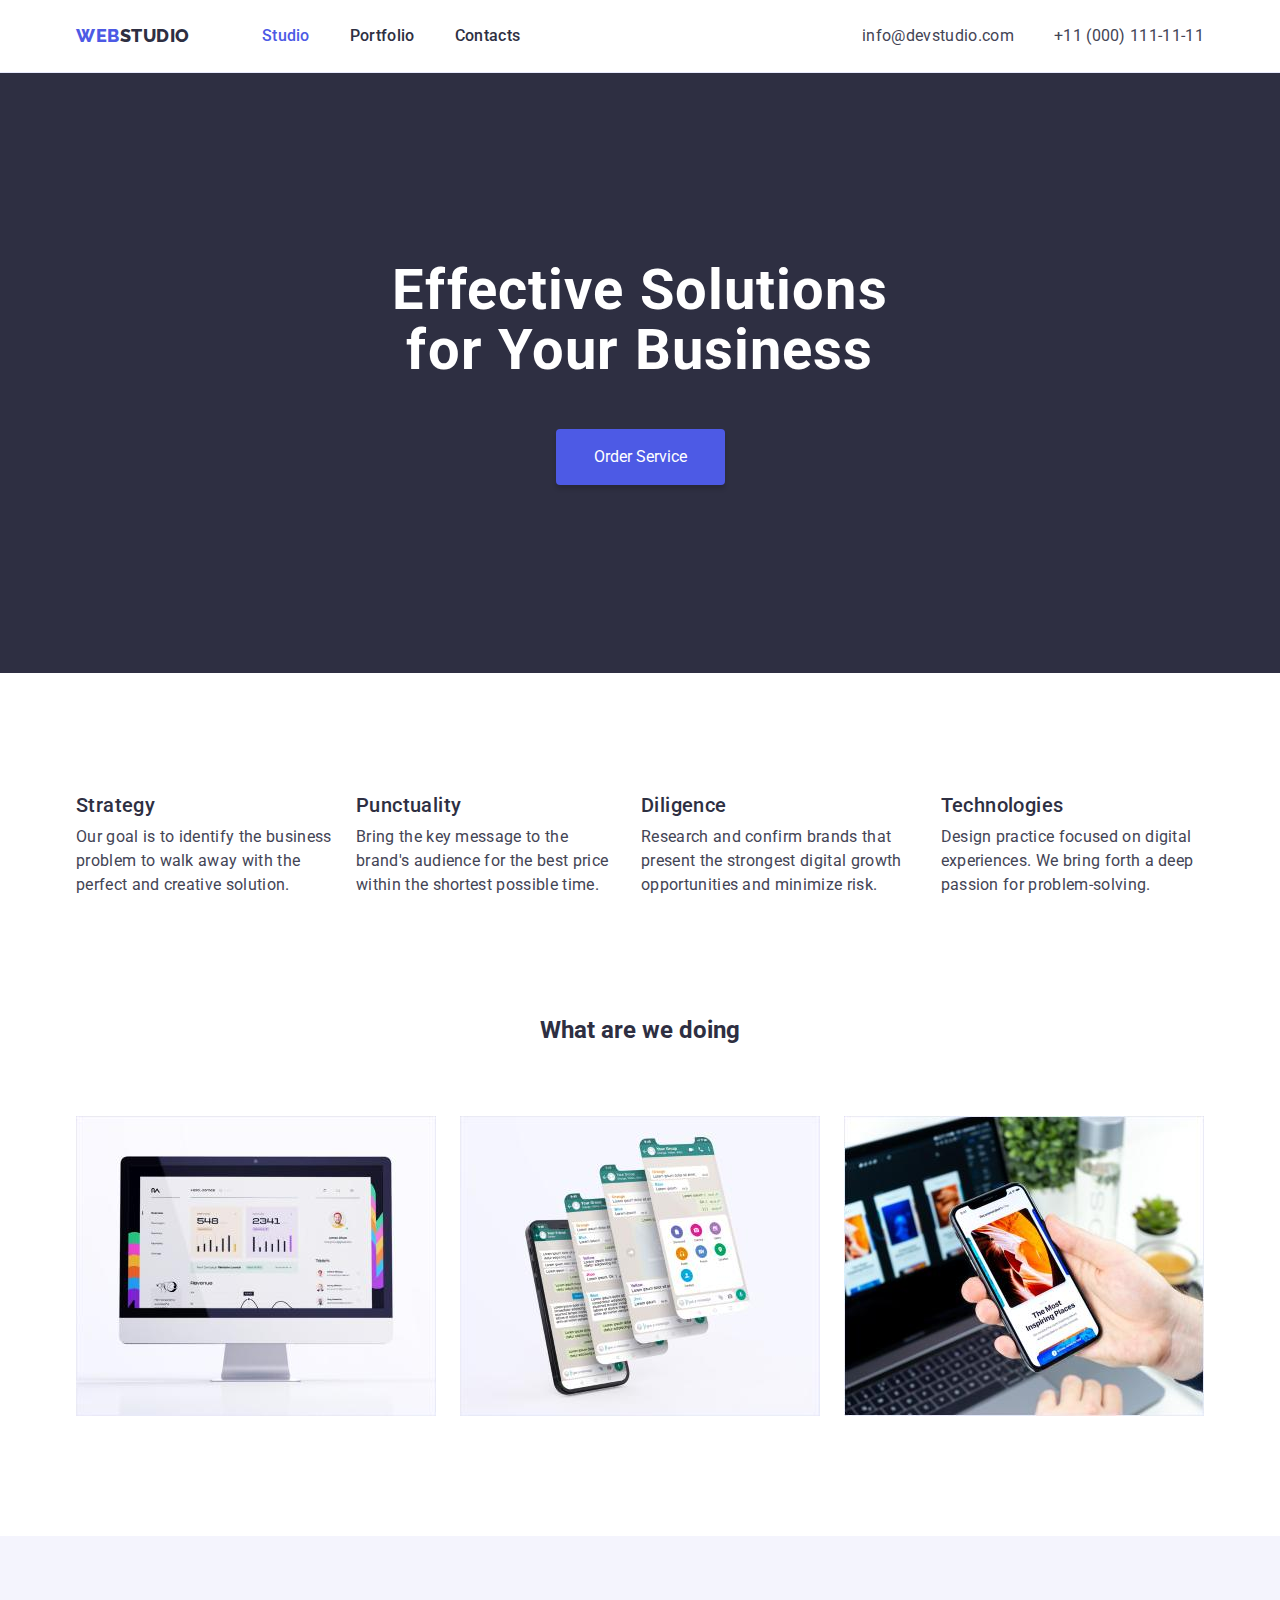
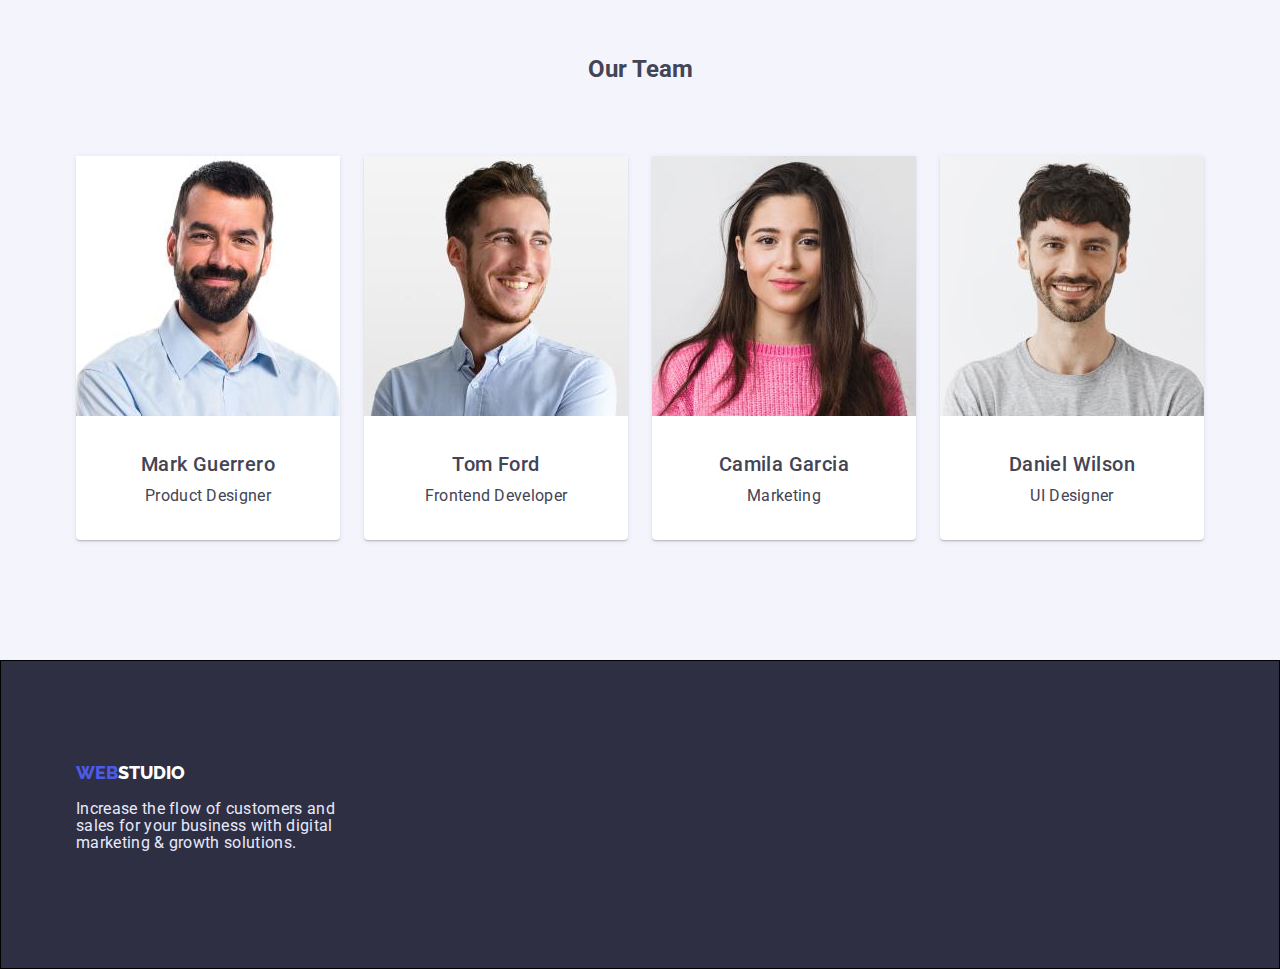
==== index.html @ 2a779826 "Initial commit" ====
<!DOCTYPE html>
<html lang="en">
  <head>
    <link rel="preconnect" href="https://fonts.googleapis.com" />
    <link rel="preconnect" href="https://fonts.gstatic.com" crossorigin />
    <meta charset="UTF-8" />
    <meta http-equiv="X-UA-Compatible" content="IE=edge" />
    <meta name="viewport" content="width=device-width, initial-scale=1.0" />
    <link href="https://fonts.googleapis.com/css2?family=Raleway:wght@800&family=Roboto:wght@400;500;700&display=swap" rel="stylesheet">
    <link rel="stylesheet" href="https://cdnjs.cloudflare.com/ajax/libs/modern-normalize/1.1.0/modern-normalize.min.css">
    <link rel="stylesheet" href="./css/styles.css" />
    <title>goit-homework-03</title>
  </head>
  <body>
    <header class="page-header">
      <div class="menu-nav container">
        <nav>
          <!-- logo -->
          <a class="logo " href="./index.html"><span class="web">Web</span>Studio</a>
              <ul class="menu">
                <!-- menu -->
                <li class="item"><a class="menu-current" href="./index.html">Studio</a></li>
                <li class="item"><a class="menu-link" href="./portfolio.html">Portfolio</a></li>
                <li class="item"><a class="menu-link" href="">Contacts</a></li>
              </ul>
        </nav>
            <address>
            <ul class="address">
              <!-- Link to e-mail address  -->
              <li class="address-herf" ><a href="mailto:info@devstudio.com">info@devstudio.com</a></li>
              <!-- Link to phone number -->
              <li class="address-tel"><a href="tel:+110001111111">+11 (000) 111-11-11</a></li>
            </ul>
            </address>
      </div>
    </header>
    <main>
      <!-- hero-->
        <section class="hero">
          <div class="container">
            <h1 class="hero-title">Effective Solutions<br>for Your Business</h1>
            <button type="button" class="hero-button">Order Service</button>
          </div>
          </section>    
        <!-- section 2  -->
        <section class="section-advantages">
          <div class="container">
            <h2 class="visually-hidden">Our advantages</h2>
            <ul class="advantages">
              <li class="item">
                <h3 class="section-subtitle">Strategy</h3>
                <p class="section-text">
                  Our goal is to identify the business problem to walk away with the
                  perfect and creative solution.
                </p>
              </li>
              <li class="item">
                <h3 class="section-subtitle">Punctuality</h3>
                <p class="section-text">
                  Bring the key message to the brand's audience for the best price
                  within the shortest possible time.
                </p>
              </li>
              <li class="item">
                <h3 class="section-subtitle">Diligence</h3>
                <p class="section-text">
                  Research and confirm brands that present the strongest digital
                  growth opportunities and minimize risk.
                </p>
              </li>
              <li class="item">
                <h3 class="section-subtitle">Technologies</h3>
                <p class="section-text">
                  Design practice focused on digital experiences. We bring forth a
                  deep passion for problem-solving.
                </p>
              </li>
            </ul>
          </div>
        </section>
          <!-- section 3  -->
        <section class="smart">
          <div class="container">
            <h2 class="section-title">What are we doing</h2>
            <ul class="technique">
              <li class="item"><img class="section-laptop" src="./images/img1.jpg" alt="laptop" width="360" /></li>
              <li class="item"><img class="section-smartphone"src="./images/img2.jpg" alt="smartphone" width="360" /></li>
              <li class="item"><img class="section-technique"src="./images/img3.jpg" alt="technique" width="360" /></li>
            </ul>
          </div>
        </section>
      <!-- section 4 -->
      <section class="section-tim section-advantages">
        <div class="container">
          <h2 class="section-title">Our Team</h2>
          <ul class="tim">
            <li class="item photo-tim" >
              <img src="./images/img4.jpg" alt="man" width="264" />
              <div class="tim-box">
                <h3 class="section-subtitle">Mark Guerrero</h3>
                <p class="section-text">Product Designer</p>
              </div>
            </li>
            <li class="item photo-tim">
              <img src="./images/img5.jpg" alt="man" width="264" />
              <div class="tim-box">
                <h3 class="section-subtitle">Tom Ford</h3>
                <p class="section-text">Frontend Developer</p>
              </div>
            </li>
            <li class="item photo-tim">
              <img src="./images/img6.jpg" alt="woman" width="264" />
              <div class="tim-box">
                <h3 class="section-subtitle">Camila Garcia</h3>
                <p class="section-text">Marketing</p>
              </div>
            </li>
            <li class="item photo-tim">
              <img src="./images/img7.jpg" alt="man" width="264" />
              <div class="tim-box">
                <h3 class="section-subtitle">Daniel Wilson</h3>
                <p class="section-text">UI Designer</p>
              </div>
            </li>
          </ul>
        </div>
      </section>
    </main>
      <footer class="footer">
        <div class="container">
          <a class="logo1" href="./index.html"><span class="web">Web</span>Studio</a>
          <p class="footer-text">
          Increase the flow of customers and<br> sales for your business with digital<br>
          marketing & growth solutions.
          </p>
        </div>
    </footer>
  </body>
</html>
---- css/styles.css ----
/* цвет меню текаста , h2, банеера и подвала #2E2F42; */
/* цвет адреса, текста серый, #434455; */
/* вторичный цвет фона #F4F4FD */
/* лого Веб и кнопки синий #4D5AE5; */
/* цвет h1 белый #FFFFFF;  */
/* в подвале текст #E7E9FC; */


/* сделал палитру цветов - использывать через var */
:root{
  --primary-text-color:#2e2f42;
  --title-text-color:#434455;
  --accent-color:#F4F4FD;
  --logo-color:#4D5AE5;;
  --white-color:#FFFFFF;
  --footer-color:#E7E9FC;
  --зressed-ocean:#404BBF;
}

.page-header{
  
  background-color: var(--white-color);
  border-bottom: 1px solid #E7E9FC ;


}

.container{
  margin-left: auto;
  margin-right: auto;
  width: 1158px;
  
  /* outline: 2px solid red; */

  padding-left: 15px;
  padding-right: 15px;
}

body {
  background-color: var(--white-color);
  color: var(--primary-text-color);
  font-family:'Roboto';
  font-size: 16px;
}


ul {
  list-style: none;
  padding: 0;
  margin: 0%;
  list-style: none; /* оформление свойство ul без класа отменили */
}

/* Header Menu */
.menu-nav,
.menu-nav nav {
  display: flex;
  justify-content: space-between; 
  align-items: center; 
}

/* лого 2-я часть */
.logo {
  text-transform: uppercase;
  font-family: 'Raleway';
  font-weight: 800;
  font-size: 18px;
  line-height: 1.33;
  letter-spacing: 0.03em;
  text-decoration: none;
  color: var(--primary-text-color);

  /* margin-left: 156px; */
  margin-right: 72px;

  padding-top: 24px;
  padding-bottom: 24px;
}

/*лого 1 часть */
.web{
  color:var(--logo-color) ;
}


/* сделали невидимым текст класа*/
.visually-hidden {
  position: absolute;
  width: 1px;
  height: 1px;
  margin: -1px;
  border: 0;
  padding: 0;
  white-space: nowrap;
  clip-path: inset(100%);
  clip: rect(0 0 0 0);
  overflow: hidden;
}

/* menu */
.menu{
  display: flex;
}

.menu .item {
  margin-right: 40px;
}

.menu .item:last-child{
  margin: 0;
}

.menu-link {
  color: var(--primary-text-color);
  font-weight: 500;
  line-height: 1.5;
  letter-spacing: 0.02em;
  text-decoration: none;

  display: block;  
  padding-top: 24px;
  padding-bottom: 24px;
}
.menu-link:hover,.menu-link:focus{
color:var(--logo-color);
}
.menu-current {
  color:var(--logo-color);
  font-weight: 500;
  line-height: 1.5;
  letter-spacing: 0.02em;
  text-decoration: none;

  display: block;
  padding-top: 24px;
  padding-bottom: 24px;
}

.current:focus{
  color:var(--logo-color);
  }


  .address {
    display: flex;
   }

  .address-herf{
      margin-right: 40px;
   }


  .address a{
    color: var(--title-text-color);
    text-decoration: none;
    font-style: normal;
    line-height: 1.5;
    letter-spacing: 0.02em;

    display: block;
    padding-top: 24px;
    padding-bottom: 24px;
    
  }
  .address a:hover,.address a:focus{
    color:var(--logo-color);
    }
    


 /* hero */
  .hero{
    background-color:var(--primary-text-color);
    text-align: center;
    padding-top: 188px;
    padding-bottom: 188px;
    margin:0 auto;
  }

  .hero-title{
    margin-top: 0;
    margin-bottom: 48px;
    font-size: 56px;
    line-height: 1.07;
    letter-spacing: 0.02em;
    color: var(--white-color);
  }

  .hero-button{
    color:var(--white-color);
    background-color: var(--logo-color);
    width: 169px;
    height: 56px;
    left: 636px;
    top: 428px;
    box-shadow: 0px 4px 4px rgba(0, 0, 0, 0.15);
    border-radius: 4px;
    border: none;
    cursor: pointer;
  }

  .hero-button:hover,
  .hero-button:focus{
    color: var(--white-color);
    background-color: var(--зressed-ocean);
  }


  /* section */
  .smart{
    padding-bottom: 120px;
  }

   .advantages{
  display: flex;
  padding: 0;
  margin: 0; 
  

  text-align: left;
  } 

  .advantages .item{
    margin-right: 24px;
  }

  .advantages .item:last-child{
    margin-right: 0;
  }

  
 .section-title{
    text-align: center;
    margin-top: 0;
    margin-bottom: 0;
    
  }

  
 
.section-subtitle{
  margin-top: 0px;
  margin-bottom: 0;
  font-weight: 500;
  font-size: 20px;
  line-height: 1.2;
  letter-spacing: 0.02em;
}

.section-text{
  margin-top: 8px;
  margin-bottom: 0;
  line-height: 1.5;
  letter-spacing: 0.02em;
  color: var(--title-text-color);

  display: block;

}


.section-laptop{
 display: block;
 max-width: 100%;
 height: auto;
}

.section-smartphone{
  display: block;
  max-width: 100%;
  height: auto;
}

.section-technique{
  display: block;
  max-width: 100%;
  height: auto;
  
}

.technique{
  display: flex;
  align-items: center;
  /* justify-content: space-between;  */

  margin-top: 72px;
  
}

.technique .item{
  margin-right: 24px;
}

.technique .item:last-child{
  margin-right: 0;
}

.tim, 
.item .photo-tim {
  display: flex;
  text-align: center;
  
}

.tim .item{
  margin-right: 24px;
  
}

.tim .item:last-child{
  margin-right: 0;
}

.tim .tim-box{
  padding-top: 32px;
  padding-bottom: 32px;
  padding-left: 16px;
  padding-right: 16px;
}

.section-tim{
    margin-left: auto;
    margin-right: auto;
    color: var(--title-text-color);
    background-color:#F4F4FD ;
  
}

.section-advantages{
  padding-top: 120px;
  padding-bottom: 120px;
}


.photo-tim {
  background:var(--white-color);
  box-shadow: 0px 1px 6px rgba(46, 47, 66, 0.08), 0px 1px 1px rgba(46, 47, 66, 0.16), 0px 2px 1px rgba(46, 47, 66, 0.08);
  border-radius: 0px 0px 4px 4px;


  
}

.section-tim .section-title{
  margin-bottom: 72px;
}



.logo1 {
  color: var(--white-color);
  text-transform: uppercase;
  font-family: "Raleway";
  font-weight: 800;
  font-size: 18px;
  line-height: 1.33;
  text-decoration: none;

    margin-bottom: 16px;
}


.footer{
  padding-top: 100px;
  padding-bottom: 100px;
  box-sizing: border-box;
  left: 0px;
  top: 2280px;
  background:var(--primary-text-color);
  border: 1px solid #000000;
  box-shadow: 0px 4px 4px rgb(0 0 0 / 25%);
  margin:0 auto;
}

.footer-text{
  margin-bottom: 16px;
  line-height: 1.05;
  letter-spacing: 0.02em;
  color: #E7E9FC;

}

.portfolio{
  padding-bottom: 120px;
  padding-top: 96px;
}

.inner{
  display: flex;
  margin-bottom: 72px;
  justify-content: center;
  
  
}

.inner .item{
  margin-right: 24px;
}


.button-filter {
  padding: 12px 24px;
  display: flex;
  flex-direction: row;
  background:var(--accent-color);
  border: 1px solid #e7e9fc;
  border-radius: 4px;
  color: var(--logo-color);
  font-style: normal;
  font-weight: 500;
  cursor: pointer;
  
}

.button-filter:hover,.button-filter:focus{
  color:var(--white-color);
  text-decoration: underline;
  text-decoration-color: var(--logo-color); 
  border-color:var(--primary-text-color);
  background-color:var(--logo-color);
  }

  .project{
    display: flex;
      flex-wrap: wrap;
      row-gap: 48px;
    column-gap: 24px;

  }

  .project .item{
    display: block;
    margin-left: 0px;
    padding-bottom: 0;
    

    /* margin-right: 24px;
    margin-bottom: 48px; */
  }


  /* .project .item:nth-of-type(3n){
    margin-right: 0;
  } */


  .portfolio-frame{
    border-bottom: 1px solid #E7E9FC;
    border-left:  1px solid #E7E9FC;
    border-right: 1px solid #E7E9FC;

    /* margin-bottom: 48px; */
    padding-top: 32px;
    padding-bottom: 32px;
    padding-left: 16px;

  }
  .picture-indent{
    vertical-align:bottom;
    
  }
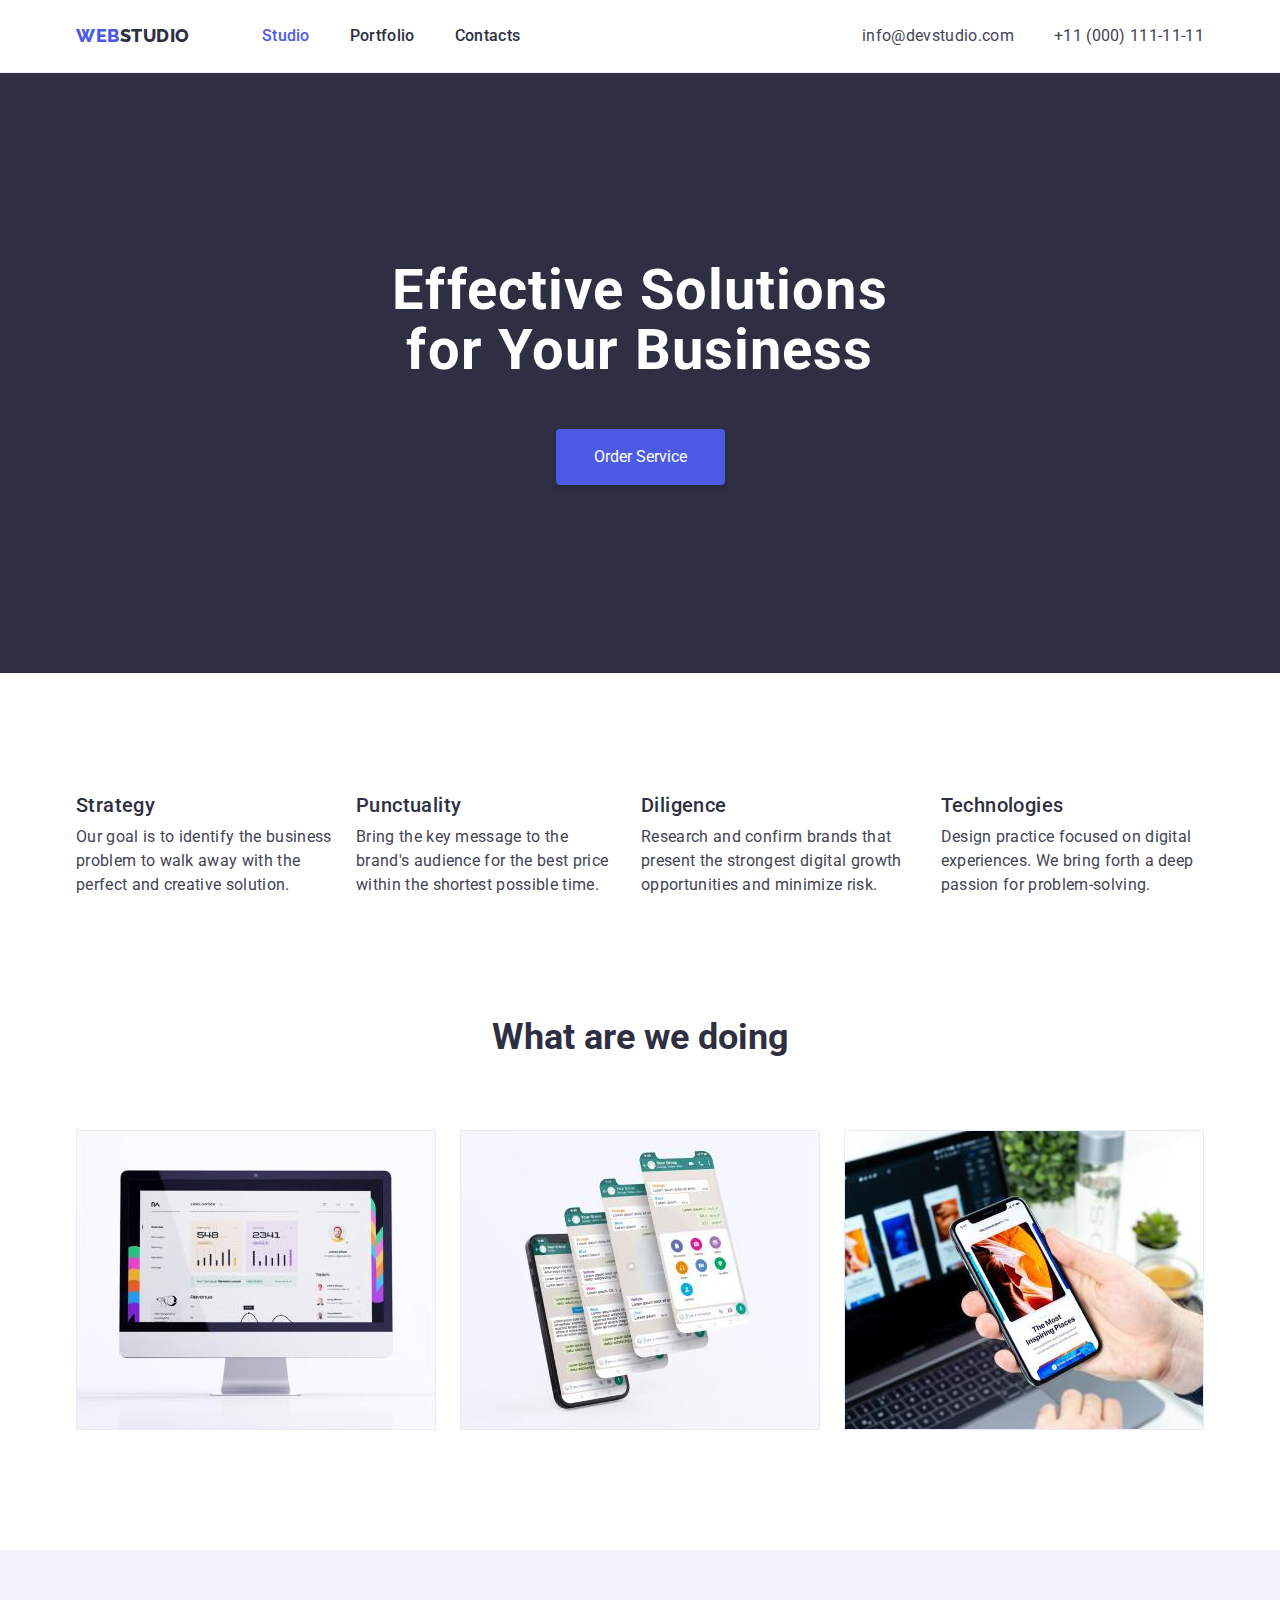
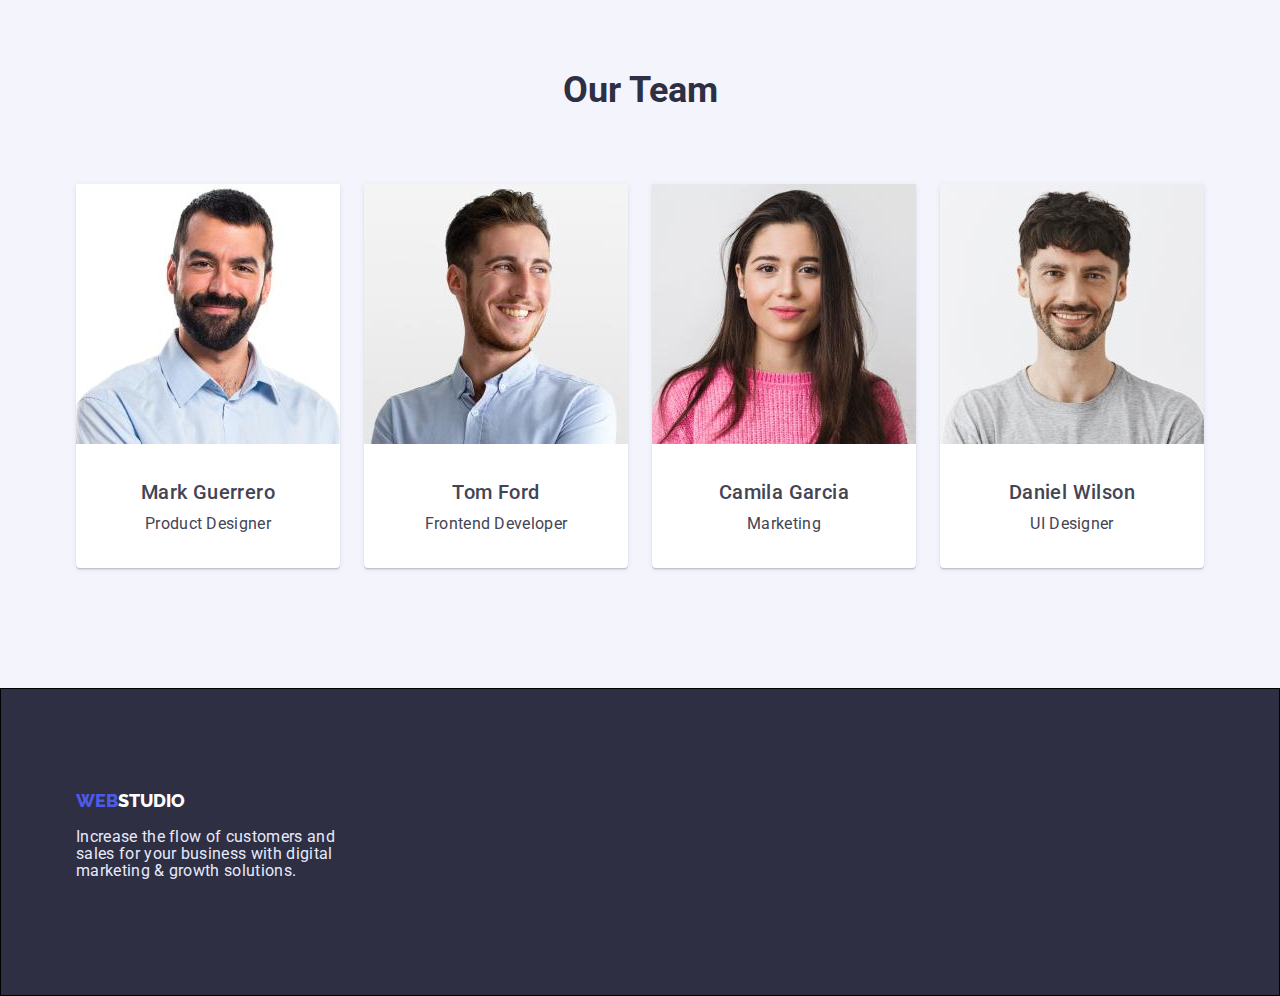
==== commit 26e59c8e: "home3" ====
--- a/index.html
+++ b/index.html
@@ -6,8 +6,14 @@
     <meta charset="UTF-8" />
     <meta http-equiv="X-UA-Compatible" content="IE=edge" />
     <meta name="viewport" content="width=device-width, initial-scale=1.0" />
-    <link href="https://fonts.googleapis.com/css2?family=Raleway:wght@800&family=Roboto:wght@400;500;700&display=swap" rel="stylesheet">
-    <link rel="stylesheet" href="https://cdnjs.cloudflare.com/ajax/libs/modern-normalize/1.1.0/modern-normalize.min.css">
+    <link
+      href="https://fonts.googleapis.com/css2?family=Raleway:wght@800&family=Roboto:wght@400;500;700&display=swap"
+      rel="stylesheet"
+    />
+    <link
+      rel="stylesheet"
+      href="https://cdnjs.cloudflare.com/ajax/libs/modern-normalize/1.1.0/modern-normalize.min.css"
+    />
     <link rel="stylesheet" href="./css/styles.css" />
     <title>goit-homework-03</title>
   </head>
@@ -16,85 +22,116 @@
       <div class="menu-nav container">
         <nav>
           <!-- logo -->
-          <a class="logo " href="./index.html"><span class="web">Web</span>Studio</a>
-              <ul class="menu">
-                <!-- menu -->
-                <li class="item"><a class="menu-current" href="./index.html">Studio</a></li>
-                <li class="item"><a class="menu-link" href="./portfolio.html">Portfolio</a></li>
-                <li class="item"><a class="menu-link" href="">Contacts</a></li>
-              </ul>
+          <a class="logo" href="./index.html"
+            ><span class="web">Web</span>Studio</a
+          >
+          <ul class="menu">
+            <!-- menu -->
+            <li class="item">
+              <a class="menu-current" href="./index.html">Studio</a>
+            </li>
+            <li class="item">
+              <a class="menu-link" href="./portfolio.html">Portfolio</a>
+            </li>
+            <li class="item"><a class="menu-link" href="">Contacts</a></li>
+          </ul>
         </nav>
-            <address>
-            <ul class="address">
-              <!-- Link to e-mail address  -->
-              <li class="address-herf" ><a href="mailto:info@devstudio.com">info@devstudio.com</a></li>
-              <!-- Link to phone number -->
-              <li class="address-tel"><a href="tel:+110001111111">+11 (000) 111-11-11</a></li>
-            </ul>
-            </address>
+        <address>
+          <ul class="address">
+            <!-- Link to e-mail address  -->
+            <li class="address-herf">
+              <a href="mailto:info@devstudio.com">info@devstudio.com</a>
+            </li>
+            <!-- Link to phone number -->
+            <li class="address-tel">
+              <a href="tel:+110001111111">+11 (000) 111-11-11</a>
+            </li>
+          </ul>
+        </address>
       </div>
     </header>
     <main>
       <!-- hero-->
-        <section class="hero">
-          <div class="container">
-            <h1 class="hero-title">Effective Solutions<br>for Your Business</h1>
-            <button type="button" class="hero-button">Order Service</button>
-          </div>
-          </section>    
-        <!-- section 2  -->
-        <section class="section-advantages">
-          <div class="container">
-            <h2 class="visually-hidden">Our advantages</h2>
-            <ul class="advantages">
-              <li class="item">
-                <h3 class="section-subtitle">Strategy</h3>
-                <p class="section-text">
-                  Our goal is to identify the business problem to walk away with the
-                  perfect and creative solution.
-                </p>
-              </li>
-              <li class="item">
-                <h3 class="section-subtitle">Punctuality</h3>
-                <p class="section-text">
-                  Bring the key message to the brand's audience for the best price
-                  within the shortest possible time.
-                </p>
-              </li>
-              <li class="item">
-                <h3 class="section-subtitle">Diligence</h3>
-                <p class="section-text">
-                  Research and confirm brands that present the strongest digital
-                  growth opportunities and minimize risk.
-                </p>
-              </li>
-              <li class="item">
-                <h3 class="section-subtitle">Technologies</h3>
-                <p class="section-text">
-                  Design practice focused on digital experiences. We bring forth a
-                  deep passion for problem-solving.
-                </p>
-              </li>
-            </ul>
-          </div>
-        </section>
-          <!-- section 3  -->
-        <section class="smart">
-          <div class="container">
-            <h2 class="section-title">What are we doing</h2>
-            <ul class="technique">
-              <li class="item"><img class="section-laptop" src="./images/img1.jpg" alt="laptop" width="360" /></li>
-              <li class="item"><img class="section-smartphone"src="./images/img2.jpg" alt="smartphone" width="360" /></li>
-              <li class="item"><img class="section-technique"src="./images/img3.jpg" alt="technique" width="360" /></li>
-            </ul>
-          </div>
-        </section>
+      <section class="hero">
+        <div class="container">
+          <h1 class="hero-title">Effective Solutions<br />for Your Business</h1>
+          <button type="button" class="hero-button">Order Service</button>
+        </div>
+      </section>
+      <!-- section 2  -->
+      <section class="section-advantages">
+        <div class="container">
+          <h2 class="visually-hidden">Our advantages</h2>
+          <ul class="advantages">
+            <li class="item">
+              <h3 class="section-subtitle">Strategy</h3>
+              <p class="section-text">
+                Our goal is to identify the business problem to walk away with
+                the perfect and creative solution.
+              </p>
+            </li>
+            <li class="item">
+              <h3 class="section-subtitle">Punctuality</h3>
+              <p class="section-text">
+                Bring the key message to the brand's audience for the best price
+                within the shortest possible time.
+              </p>
+            </li>
+            <li class="item">
+              <h3 class="section-subtitle">Diligence</h3>
+              <p class="section-text">
+                Research and confirm brands that present the strongest digital
+                growth opportunities and minimize risk.
+              </p>
+            </li>
+            <li class="item">
+              <h3 class="section-subtitle">Technologies</h3>
+              <p class="section-text">
+                Design practice focused on digital experiences. We bring forth a
+                deep passion for problem-solving.
+              </p>
+            </li>
+          </ul>
+        </div>
+      </section>
+      <!-- section 3  -->
+      <section class="smart">
+        <div class="container">
+          <h2 class="section-title">What are we doing</h2>
+          <ul class="technique">
+            <li class="item technique-photo">
+              <img
+                class="section-laptop"
+                src="./images/img1.jpg"
+                alt="laptop"
+                width="360"
+              />
+            </li>
+            <li class="item technique-photo">
+              <img
+                class="section-smartphone"
+                src="./images/img2.jpg"
+                alt="smartphone"
+                width="360"
+              />
+            </li>
+            <li class="item technique-photo">
+              <img
+                class="section-technique"
+                src="./images/img3.jpg"
+                alt="technique"
+                width="360"
+              />
+            </li>
+          </ul>
+        </div>
+      </section>
       <!-- section 4 -->
       <section class="section-tim section-advantages">
         <div class="container">
           <h2 class="section-title">Our Team</h2>
           <ul class="tim">
-            <li class="item photo-tim" >
+            <li class="item photo-tim">
               <img src="./images/img4.jpg" alt="man" width="264" />
               <div class="tim-box">
                 <h3 class="section-subtitle">Mark Guerrero</h3>
@@ -126,14 +163,17 @@
         </div>
       </section>
     </main>
-      <footer class="footer">
-        <div class="container">
-          <a class="logo1" href="./index.html"><span class="web">Web</span>Studio</a>
-          <p class="footer-text">
-          Increase the flow of customers and<br> sales for your business with digital<br>
+    <footer class="footer">
+      <div class="container">
+        <a class="logo1" href="./index.html"
+          ><span class="web">Web</span>Studio</a
+        >
+        <p class="footer-text">
+          Increase the flow of customers and<br />
+          sales for your business with digital<br />
           marketing & growth solutions.
-          </p>
-        </div>
+        </p>
+      </div>
     </footer>
   </body>
 </html>
--- a/css/styles.css
+++ b/css/styles.css
@@ -233,7 +233,10 @@
     text-align: center;
     margin-top: 0;
     margin-bottom: 0;
-    
+    font-weight: 700;
+    font-size: 36px;
+   color: var(--primary-text-color);
+
   }
 
   
@@ -258,23 +261,29 @@
 
 }
 
+.technique-photo{
+  width: 360px;
+}
 
 .section-laptop{
  display: block;
  max-width: 100%;
  height: auto;
+ width: 360px;
 }
 
 .section-smartphone{
   display: block;
   max-width: 100%;
   height: auto;
+  width: 360px;
 }
 
 .section-technique{
   display: block;
   max-width: 100%;
   height: auto;
+  width: 360px;
   
 }
 
@@ -293,6 +302,10 @@
 
 .technique .item:last-child{
   margin-right: 0;
+}
+
+.photo-tim{
+  width: 264px;
 }
 
 .tim, 
@@ -428,10 +441,15 @@
 
   }
 
+  .project-photo{
+    width: 360px;
+  }
+
   .project .item{
     display: block;
     margin-left: 0px;
     padding-bottom: 0;
+    width: 360px;
     
 
     /* margin-right: 24px;
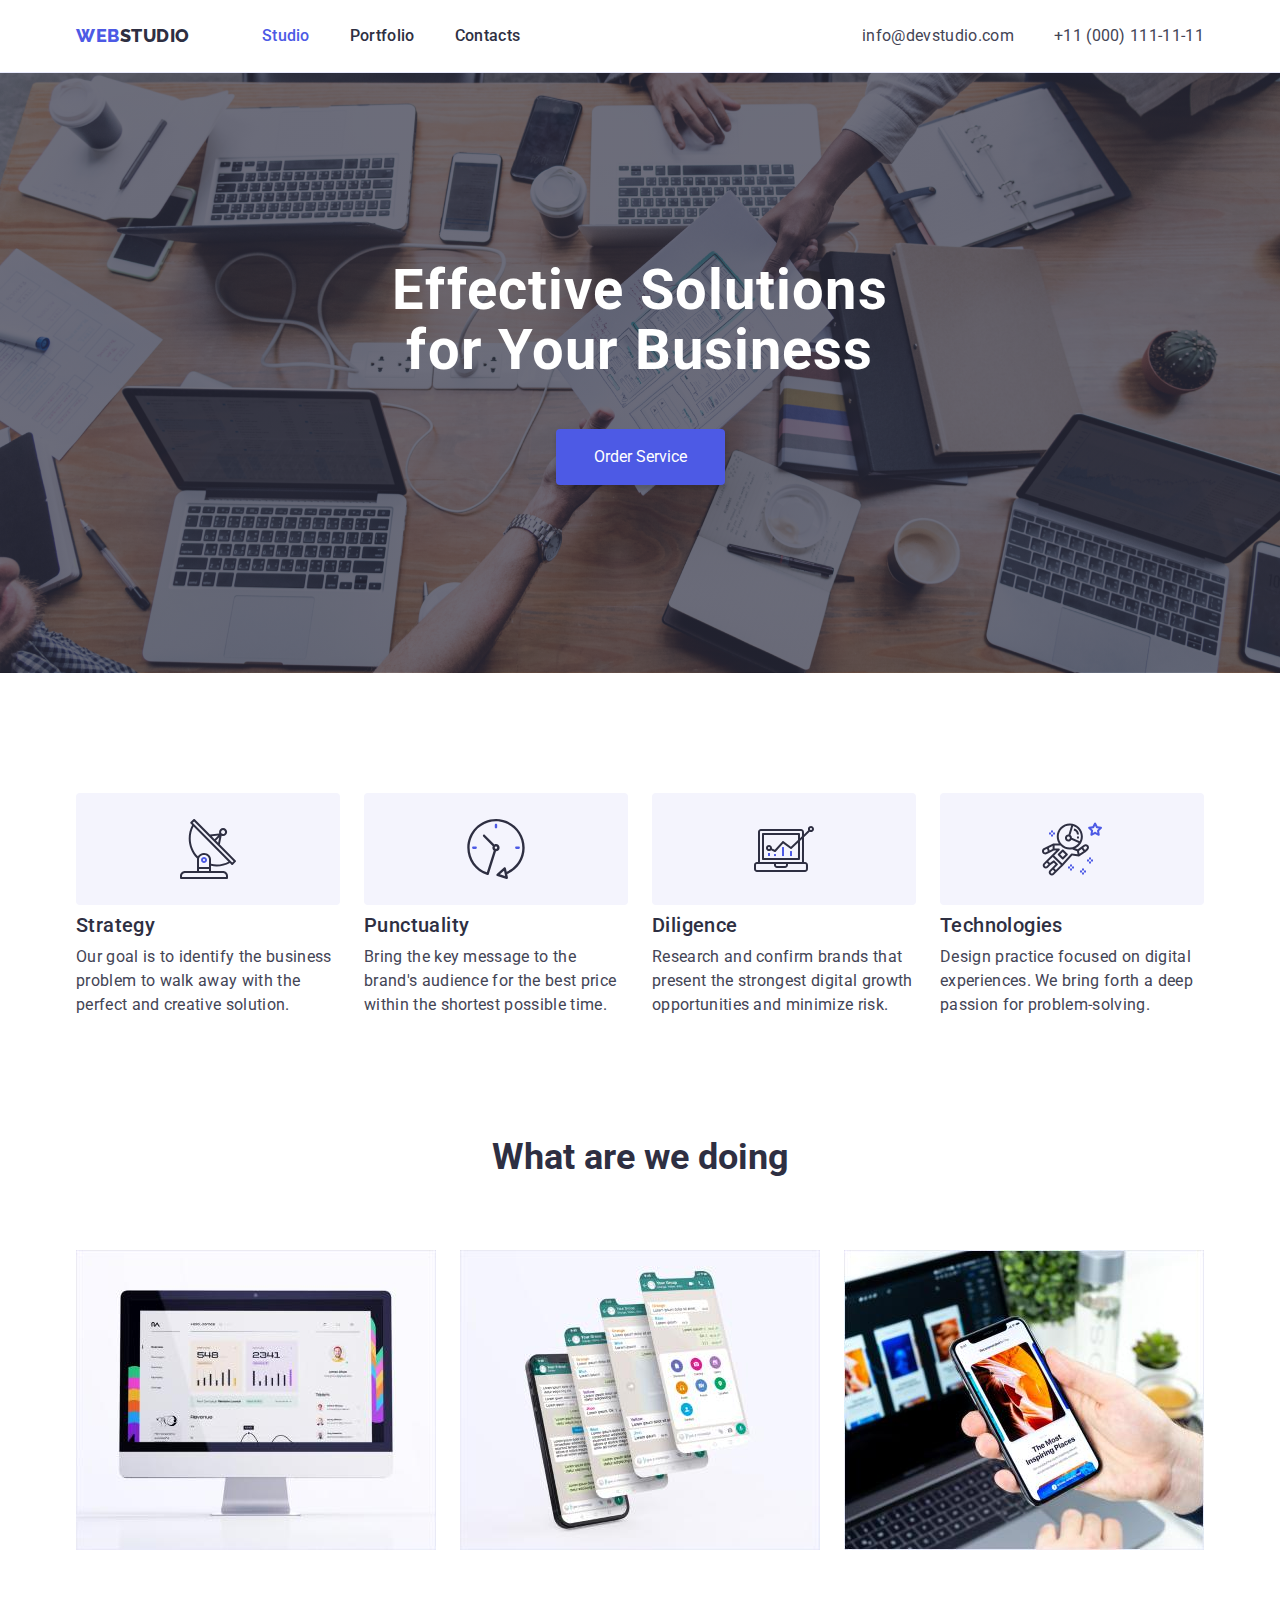
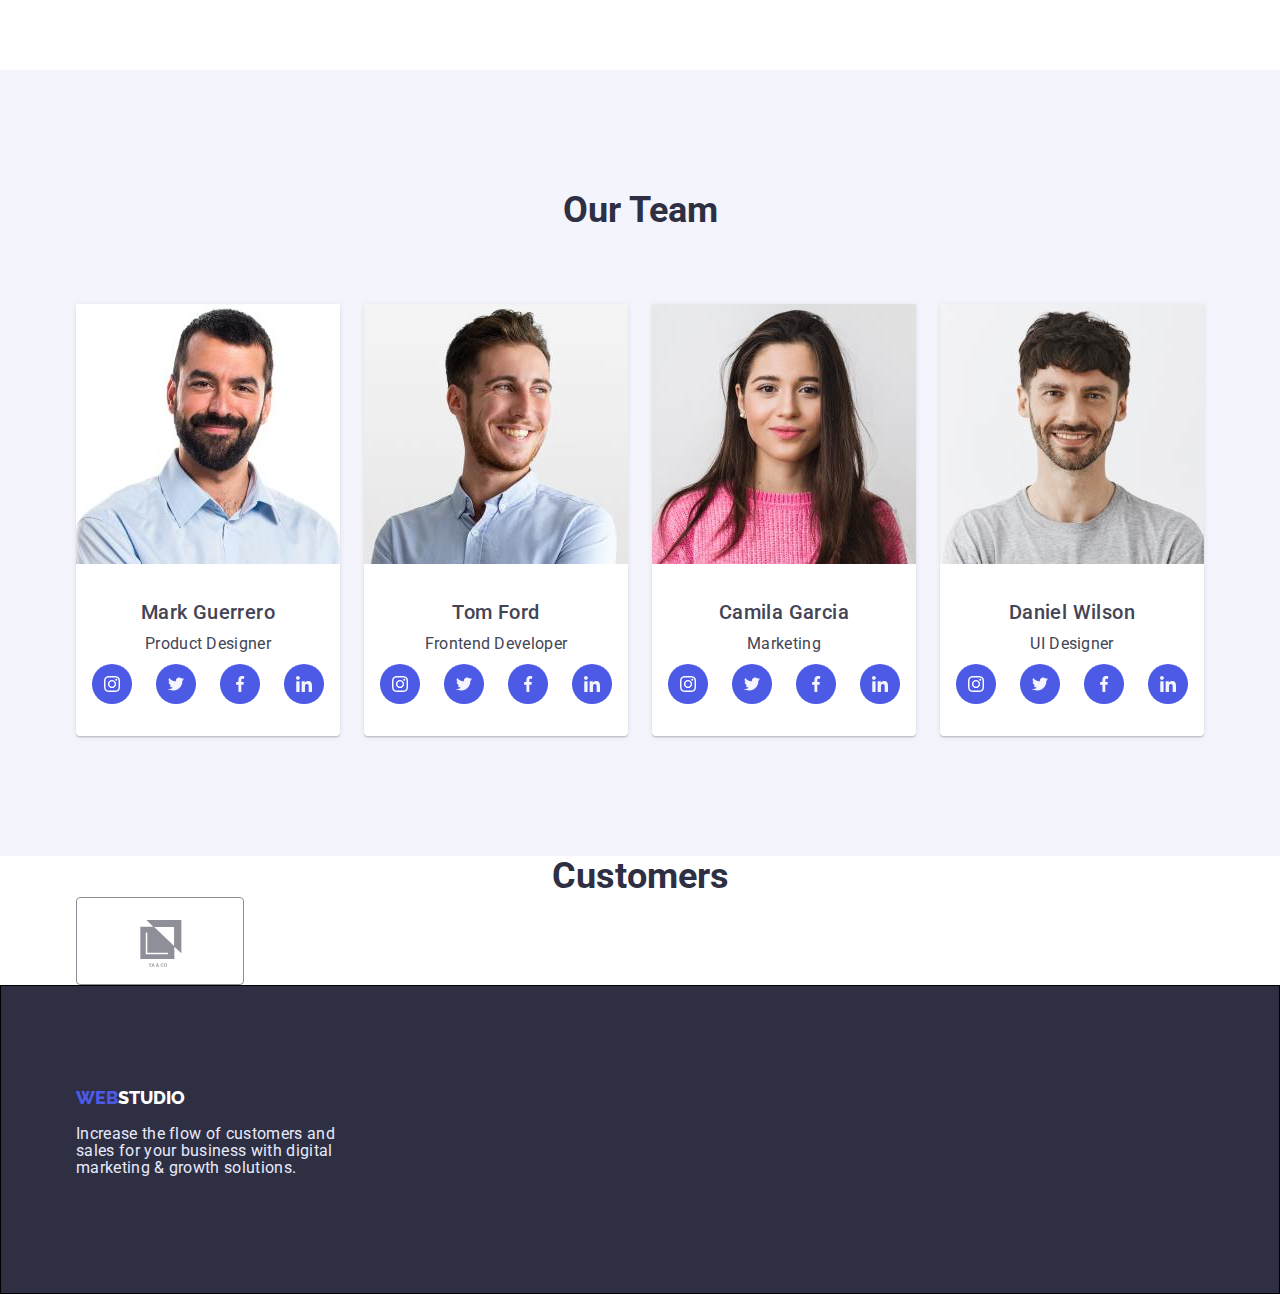
==== commit 3353bcce: "17-03 1 страница  до секции 5" ====
--- a/index.html
+++ b/index.html
@@ -15,7 +15,7 @@
       href="https://cdnjs.cloudflare.com/ajax/libs/modern-normalize/1.1.0/modern-normalize.min.css"
     />
     <link rel="stylesheet" href="./css/styles.css" />
-    <title>goit-homework-03</title>
+    <title>goit-homework-04</title>
   </head>
   <body>
     <header class="page-header">
@@ -52,7 +52,7 @@
     </header>
     <main>
       <!-- hero-->
-      <section class="hero">
+      <section class="hero fon">
         <div class="container">
           <h1 class="hero-title">Effective Solutions<br />for Your Business</h1>
           <button type="button" class="hero-button">Order Service</button>
@@ -63,28 +63,48 @@
         <div class="container">
           <h2 class="visually-hidden">Our advantages</h2>
           <ul class="advantages">
-            <li class="item">
+            <li class="item techno">
+              <div class="advantages-icons">
+                <svg width="60px" height="60px">
+                  <use href="./images/icons.svg#icon-antenna" ></use>
+                </svg>
+              </div>
               <h3 class="section-subtitle">Strategy</h3>
               <p class="section-text">
                 Our goal is to identify the business problem to walk away with
                 the perfect and creative solution.
               </p>
             </li>
-            <li class="item">
+            <li class="item techno">
+              <div class="advantages-icons">
+                <svg width="60px" height="60px">
+                  <use href="./images/icons.svg#icon-clock" ></use>
+                </svg>
+              </div>
               <h3 class="section-subtitle">Punctuality</h3>
               <p class="section-text">
                 Bring the key message to the brand's audience for the best price
                 within the shortest possible time.
               </p>
             </li>
-            <li class="item">
+            <li class="item techno">
+              <div class="advantages-icons">
+                <svg width="60px" height="60px">
+                  <use href="./images/icons.svg#icon-diagram"></use>
+                </svg>
+              </div>
               <h3 class="section-subtitle">Diligence</h3>
               <p class="section-text">
                 Research and confirm brands that present the strongest digital
                 growth opportunities and minimize risk.
               </p>
             </li>
-            <li class="item">
+            <li class="item techno">
+              <div class="advantages-icons">
+                <svg width="60px" height="60px">
+                  <use href="./images/icons.svg#icon-astronaut" ></use>
+                </svg>
+              </div>
               <h3 class="section-subtitle">Technologies</h3>
               <p class="section-text">
                 Design practice focused on digital experiences. We bring forth a
@@ -136,6 +156,36 @@
               <div class="tim-box">
                 <h3 class="section-subtitle">Mark Guerrero</h3>
                 <p class="section-text">Product Designer</p>
+                <ul class="tim-icon">
+                  <li class="tim-item">
+                    <a class="tim-link" href="" target="_blank" >
+                      <svg class="icon-social" width="16" height="16">
+                        <use href="./images/icons.svg#icon-instagram" width="16px" height="16px"></use>
+                      </svg>
+                    </a>
+                  </li>
+                  <li class="tim-item">
+                    <a class="tim-link" href="" target="_blank" >
+                      <svg class="icon-social" width="16" height="16">
+                        <use href="./images/icons.svg#icon-twitter" width="16px" height="16px"></use>
+                      </svg>
+                    </a>
+                  </li>
+                  <li class="tim-item">
+                    <a class="tim-link" href="" target="_blank" >
+                      <svg class="icon-social" width="16" height="16">
+                        <use href="./images/icons.svg#icon-facebook" width="16px" height="16px"></use>
+                      </svg>
+                    </a>
+                  </li>
+                  <li class="tim-item">
+                    <a class="tim-link" href="" target="_blank" >
+                      <svg class="icon-social" width="16px" height="16px">
+                        <use href="./images/icons.svg#icon-linkedin" width="16px" height="16px"></use>
+                      </svg>
+                    </a>
+                  </li>
+                </ul>  
               </div>
             </li>
             <li class="item photo-tim">
@@ -143,6 +193,36 @@
               <div class="tim-box">
                 <h3 class="section-subtitle">Tom Ford</h3>
                 <p class="section-text">Frontend Developer</p>
+                <ul class="tim-icon">
+                  <li class="tim-item">
+                    <a class="tim-link" href="" target="_blank" >
+                      <svg class="icon-social" width="16" height="16">
+                        <use href="./images/icons.svg#icon-instagram" width="16px" height="16px"></use>
+                      </svg>
+                    </a>
+                  </li>
+                  <li class="tim-item">
+                    <a class="tim-link" href="" target="_blank" >
+                      <svg class="icon-social" width="16" height="16">
+                        <use href="./images/icons.svg#icon-twitter" width="16px" height="16px"></use>
+                      </svg>
+                    </a>
+                  </li>
+                  <li class="tim-item">
+                    <a class="tim-link" href="" target="_blank" >
+                      <svg class="icon-social" width="16" height="16">
+                        <use href="./images/icons.svg#icon-facebook" width="16px" height="16px"></use>
+                      </svg>
+                    </a>
+                  </li>
+                  <li class="tim-item">
+                    <a class="tim-link" href="" target="_blank" >
+                      <svg class="icon-social" width="16px" height="16px">
+                        <use href="./images/icons.svg#icon-linkedin" width="16px" height="16px"></use>
+                      </svg>
+                    </a>
+                  </li>
+                </ul>  
               </div>
             </li>
             <li class="item photo-tim">
@@ -150,6 +230,36 @@
               <div class="tim-box">
                 <h3 class="section-subtitle">Camila Garcia</h3>
                 <p class="section-text">Marketing</p>
+                <ul class="tim-icon">
+                  <li class="tim-item">
+                    <a class="tim-link" href="" target="_blank" >
+                      <svg class="icon-social" width="16" height="16">
+                        <use href="./images/icons.svg#icon-instagram" width="16px" height="16px"></use>
+                      </svg>
+                    </a>
+                  </li>
+                  <li class="tim-item">
+                    <a class="tim-link" href="" target="_blank" >
+                      <svg class="icon-social" width="16" height="16">
+                        <use href="./images/icons.svg#icon-twitter" width="16px" height="16px"></use>
+                      </svg>
+                    </a>
+                  </li>
+                  <li class="tim-item">
+                    <a class="tim-link" href="" target="_blank" >
+                      <svg class="icon-social" width="16" height="16">
+                        <use href="./images/icons.svg#icon-facebook" width="16px" height="16px"></use>
+                      </svg>
+                    </a>
+                  </li>
+                  <li class="tim-item">
+                    <a class="tim-link" href="" target="_blank" >
+                      <svg class="icon-social" width="16px" height="16px">
+                        <use href="./images/icons.svg#icon-linkedin" width="16px" height="16px"></use>
+                      </svg>
+                    </a>
+                  </li>
+                </ul>  
               </div>
             </li>
             <li class="item photo-tim">
@@ -157,10 +267,55 @@
               <div class="tim-box">
                 <h3 class="section-subtitle">Daniel Wilson</h3>
                 <p class="section-text">UI Designer</p>
+                <ul class="tim-icon">
+                  <li class="tim-item">
+                    <a class="tim-link" href="" target="_blank" >
+                      <svg class="icon-social" width="16" height="16">
+                        <use href="./images/icons.svg#icon-instagram" width="16px" height="16px"></use>
+                      </svg>
+                    </a>
+                  </li>
+                  <li class="tim-item">
+                    <a class="tim-link" href="" target="_blank" >
+                      <svg class="icon-social" width="16" height="16">
+                        <use href="./images/icons.svg#icon-twitter" width="16px" height="16px"></use>
+                      </svg>
+                    </a>
+                  </li>
+                  <li class="tim-item">
+                    <a class="tim-link" href="" target="_blank" >
+                      <svg class="icon-social" width="16" height="16">
+                        <use href="./images/icons.svg#icon-facebook" width="16px" height="16px"></use>
+                      </svg>
+                    </a>
+                  </li>
+                  <li class="tim-item">
+                    <a class="tim-link" href="" target="_blank" >
+                      <svg class="icon-social" width="16px" height="16px">
+                        <use href="./images/icons.svg#icon-linkedin" width="16px" height="16px"></use>
+                      </svg>
+                    </a>
+                  </li>
+                </ul>  
               </div>
             </li>
           </ul>
         </div>
+      </section>
+      <section class="customers">
+        <div class="container">
+        <h2 class="section-title">Customers</h2>
+        <ul class="customers-list">
+          <li class="customers-item">
+            <a class="customers-link" href="#">
+              <svg class="customers-icon" width="104" height="56" >
+                <use href="./images/icons.svg#icon-yago"></use>
+              </svg>
+            </a>
+          </li>
+        
+        </ul>
+      </div>
       </section>
     </main>
     <footer class="footer">
--- a/css/styles.css
+++ b/css/styles.css
@@ -15,6 +15,8 @@
   --white-color:#FFFFFF;
   --footer-color:#E7E9FC;
   --зressed-ocean:#404BBF;
+--light-silvr-color:#8E8F99;
+  LIGHT SLATE 
 }
 
 .page-header{
@@ -124,6 +126,10 @@
 .menu-link:hover,.menu-link:focus{
 color:var(--logo-color);
 }
+
+.techno{
+  max-width: 264px;
+}
 .menu-current {
   color:var(--logo-color);
   font-weight: 500;
@@ -169,13 +175,23 @@
 
 
  /* hero */
-  .hero{
-    background-color:var(--primary-text-color);
+ .hero{
+    /* background-color:var(--primary-text-color); */
     text-align: center;
     padding-top: 188px;
     padding-bottom: 188px;
-    margin:0 auto;
-  }
+    background-color: var(--primary-text-color);
+    margin-left: auto;
+    margin-right: auto;
+    max-width: 1440px;
+    background-image: linear-gradient( rgba(46, 47, 66, 0.7), rgba(46, 47, 66, 0.7) ), url("../images/people.png");
+    background-position: center;
+    background-repeat:no-repeat;
+    background-size: cover;
+}
+
+
+  
 
   .hero-title{
     margin-top: 0;
@@ -228,6 +244,16 @@
     margin-right: 0;
   }
 
+  .advantages-icons{
+    height: 112px;
+    background-color: var(--accent-color);
+    border-radius: 4px;
+    display: flex;
+    align-items: center;
+    justify-content: center;
+    margin-bottom: 8px;
+  }
+
   
  .section-title{
     text-align: center;
@@ -235,7 +261,7 @@
     margin-bottom: 0;
     font-weight: 700;
     font-size: 36px;
-   color: var(--primary-text-color);
+    color: var(--primary-text-color);
 
   }
 
@@ -256,9 +282,8 @@
   line-height: 1.5;
   letter-spacing: 0.02em;
   color: var(--title-text-color);
-
   display: block;
-
+  
 }
 
 .technique-photo{
@@ -290,7 +315,7 @@
 .technique{
   display: flex;
   align-items: center;
-  /* justify-content: space-between;  */
+  justify-content: space-between; 
 
   margin-top: 72px;
   
@@ -339,25 +364,75 @@
   
 }
 
+.tim-icon{
+  display: flex;
+  justify-content: center;
+  gap: 24px;
+  margin-top: 8px;
+
+}
+
+.tim-link{
+  display: flex;
+  align-items: center;
+  justify-content: center;
+  width: 40px;
+  height: 40px;
+  background-color: var(--logo-color);
+  border-radius: 50%;
+}
+
+.tim-link:hover,
+.tim-link:focus{
+  background-color: var(--зressed-ocean);
+}
+
 .section-advantages{
   padding-top: 120px;
   padding-bottom: 120px;
 }
 
+.icon-social{
+  fill: #FFFFFF;
+}
 
 .photo-tim {
   background:var(--white-color);
   box-shadow: 0px 1px 6px rgba(46, 47, 66, 0.08), 0px 1px 1px rgba(46, 47, 66, 0.16), 0px 2px 1px rgba(46, 47, 66, 0.08);
   border-radius: 0px 0px 4px 4px;
-
-
-  
 }
 
 .section-tim .section-title{
   margin-bottom: 72px;
 }
 
+.customers-link{
+  display: flex;
+  align-items: center;
+  justify-content: center;
+  width: 168px;
+  height: 88px;
+  border: 1px solid var(--light-silvr-color);
+  border-radius: 4px;
+}
+
+.customers-link:hover,
+.customers-link:focus{
+  border: 1px solid var(--зressed-ocean);
+  border-radius: 4px;
+
+}
+
+.customers-icon{
+  fill:var(--light-silvr-color);
+
+}
+
+.customers-icon:focus,
+.customers-icon:hover{
+  fill:var(--зressed-ocean);
+
+}
 
 
 .logo1 {
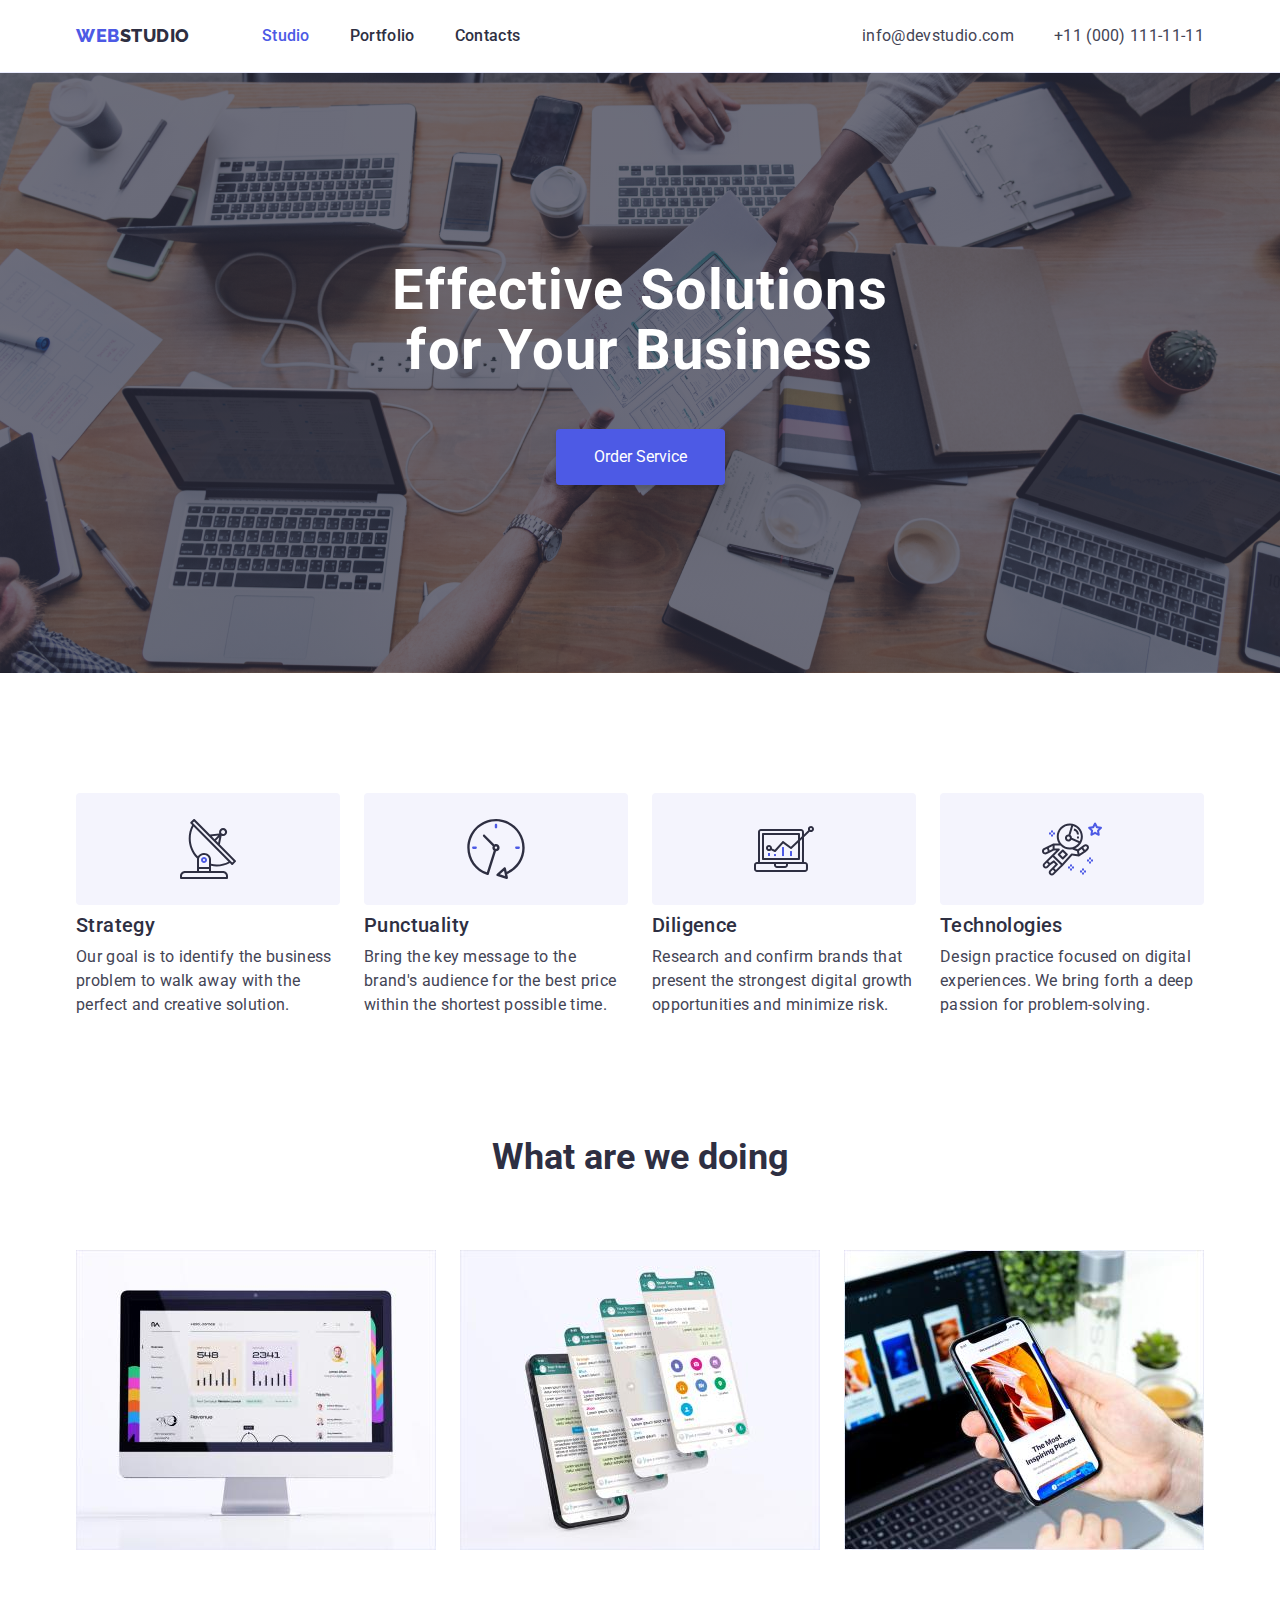
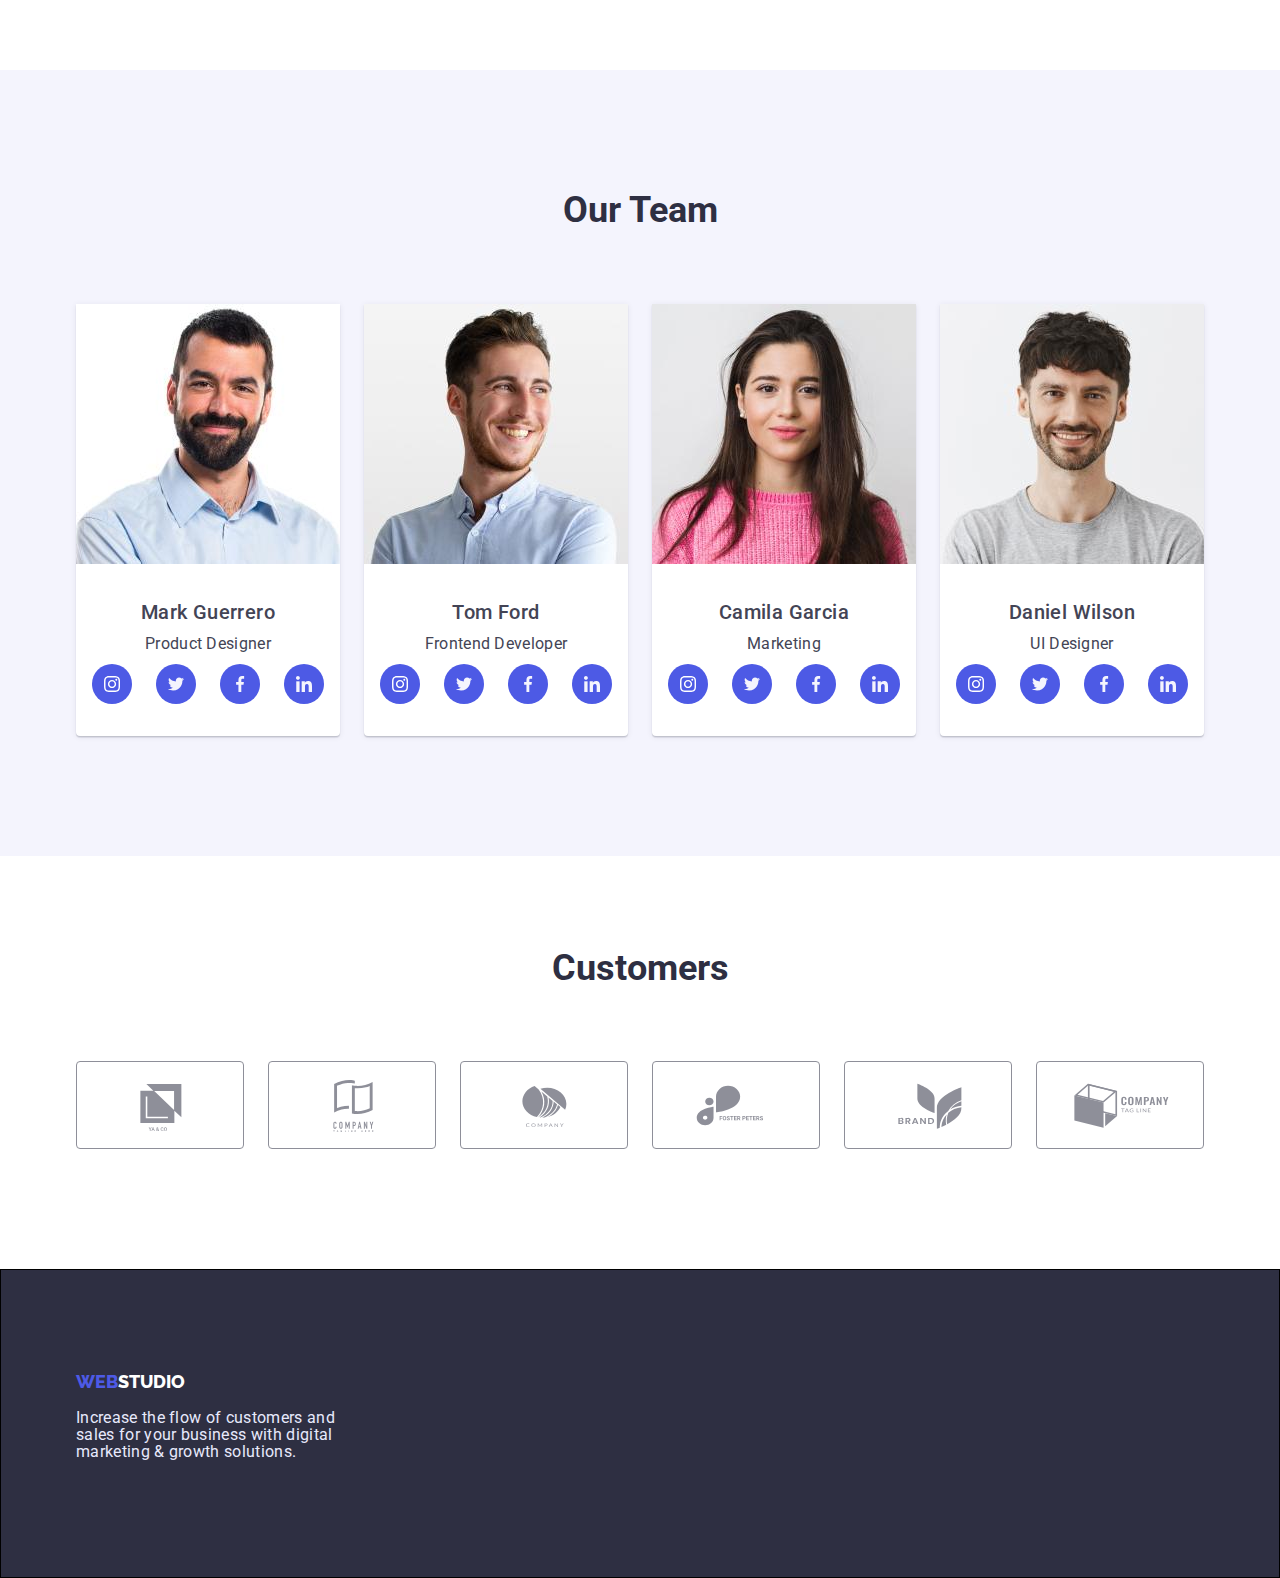
==== commit 59aae863: "закончил секцию customers" ====
--- a/index.html
+++ b/index.html
@@ -304,7 +304,7 @@
       </section>
       <section class="customers">
         <div class="container">
-        <h2 class="section-title">Customers</h2>
+        <h2 class="section-title ">Customers</h2>
         <ul class="customers-list">
           <li class="customers-item">
             <a class="customers-link" href="#">
@@ -313,7 +313,41 @@
               </svg>
             </a>
           </li>
-        
+          <li class="customers-item">
+            <a class="customers-link" href="#">
+              <svg class="customers-icon" width="104" height="56" >
+                <use href="./images/icons.svg#icon-here"></use>
+              </svg>
+            </a>
+          </li>
+          <li class="customers-item">
+            <a class="customers-link" href="#">
+              <svg class="customers-icon" width="104" height="56" >
+                <use href="./images/icons.svg#icon-comp"></use>
+              </svg>
+            </a>
+          </li>
+          <li class="customers-item">
+            <a class="customers-link" href="#">
+              <svg class="customers-icon" width="104" height="56" >
+                <use href="./images/icons.svg#icon-peters"></use>
+              </svg>
+            </a>
+          </li>
+          <li class="customers-item">
+            <a class="customers-link" href="#">
+              <svg class="customers-icon" width="104" height="56" >
+                <use href="./images/icons.svg#icon-brand"></use>
+              </svg>
+            </a>
+          </li>
+          <li class="customers-item">
+            <a class="customers-link" href="#">
+              <svg class="customers-icon" width="104" height="56" >
+                <use href="./images/icons.svg#icon-line"></use>
+              </svg>
+            </a>
+          </li>
         </ul>
       </div>
       </section>
--- a/css/styles.css
+++ b/css/styles.css
@@ -16,7 +16,7 @@
   --footer-color:#E7E9FC;
   --зressed-ocean:#404BBF;
 --light-silvr-color:#8E8F99;
-  LIGHT SLATE 
+  
 }
 
 .page-header{
@@ -31,6 +31,7 @@
   margin-left: auto;
   margin-right: auto;
   width: 1158px;
+  
   
   /* outline: 2px solid red; */
 
@@ -406,7 +407,13 @@
   margin-bottom: 72px;
 }
 
-.customers-link{
+.customers{
+  padding-bottom: 120px;
+  padding-top: 92px;
+}
+
+.customers-link
+{
   display: flex;
   align-items: center;
   justify-content: center;
@@ -414,6 +421,18 @@
   height: 88px;
   border: 1px solid var(--light-silvr-color);
   border-radius: 4px;
+}
+
+.customers-item{
+  display: flex;
+  
+}
+
+
+.customers-list{
+  display: flex;
+  margin-top: 72px;
+  column-gap: 24px;
 }
 
 .customers-link:hover,
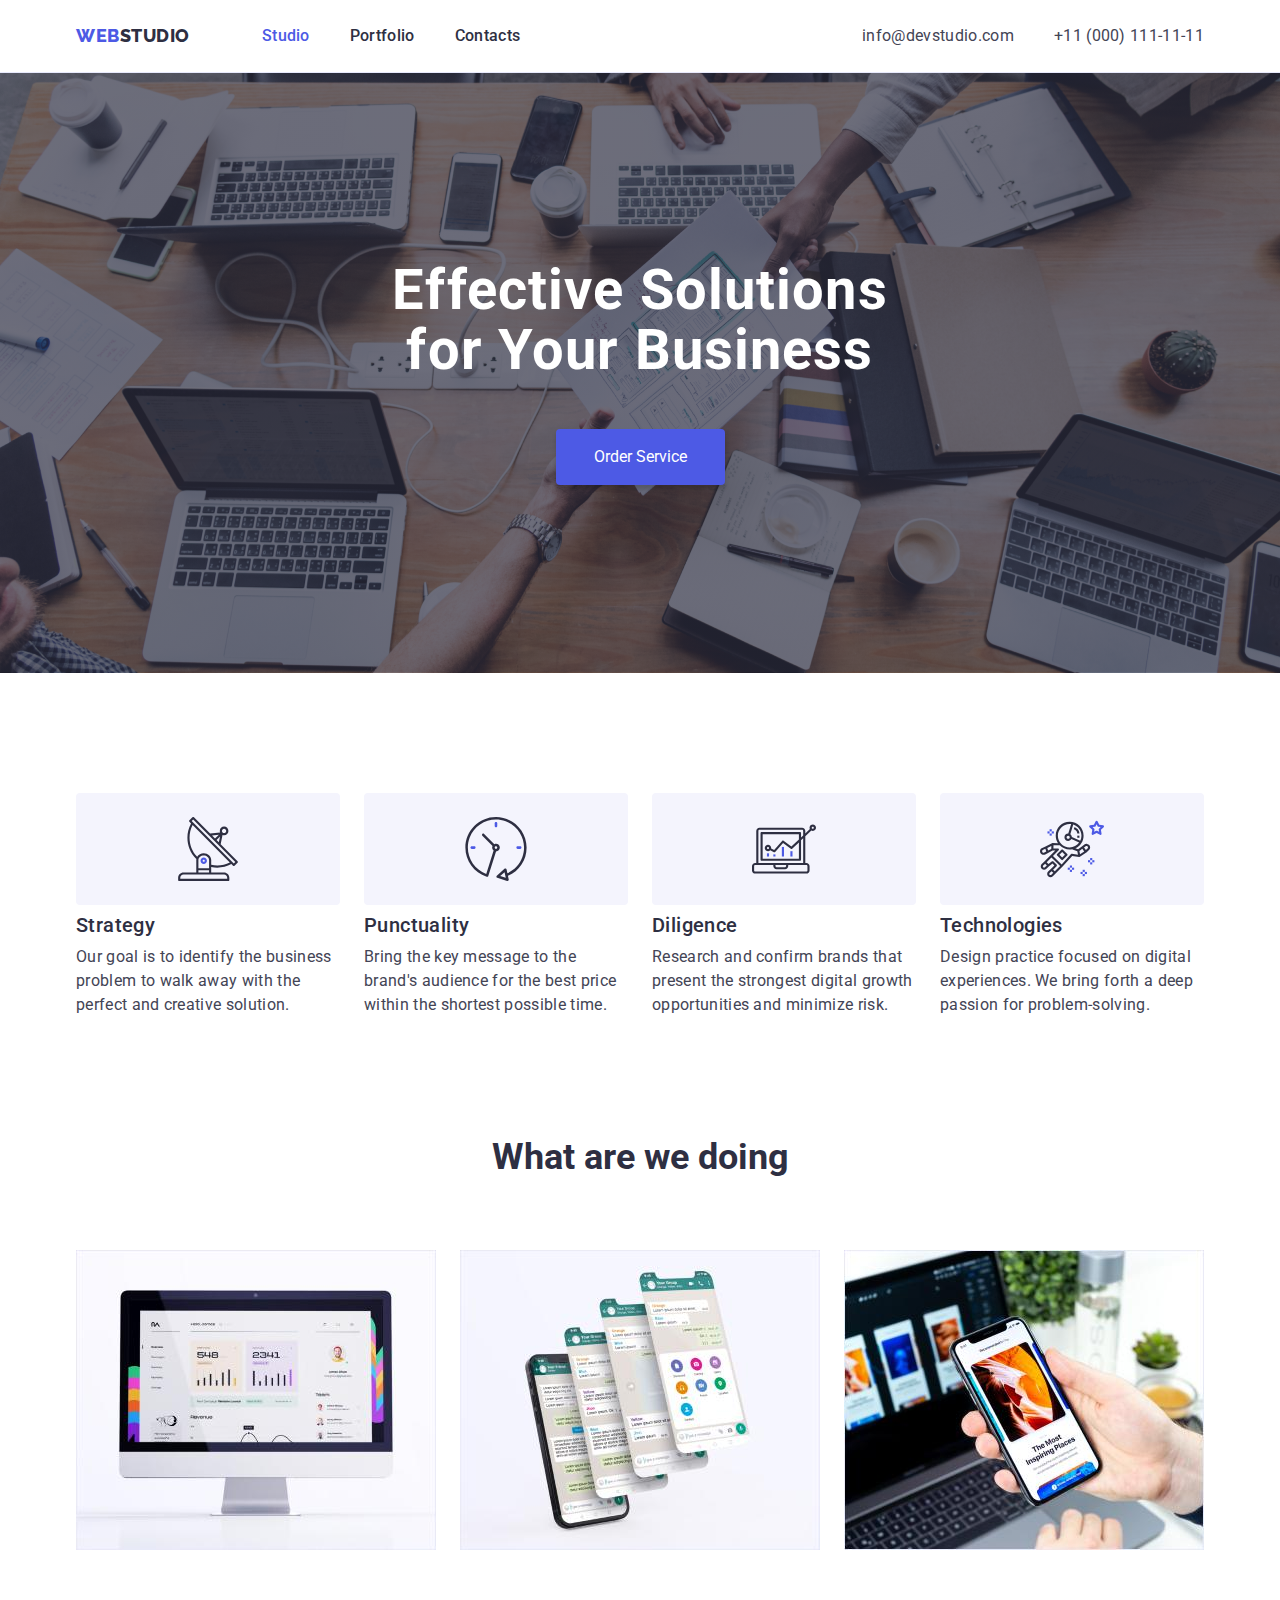
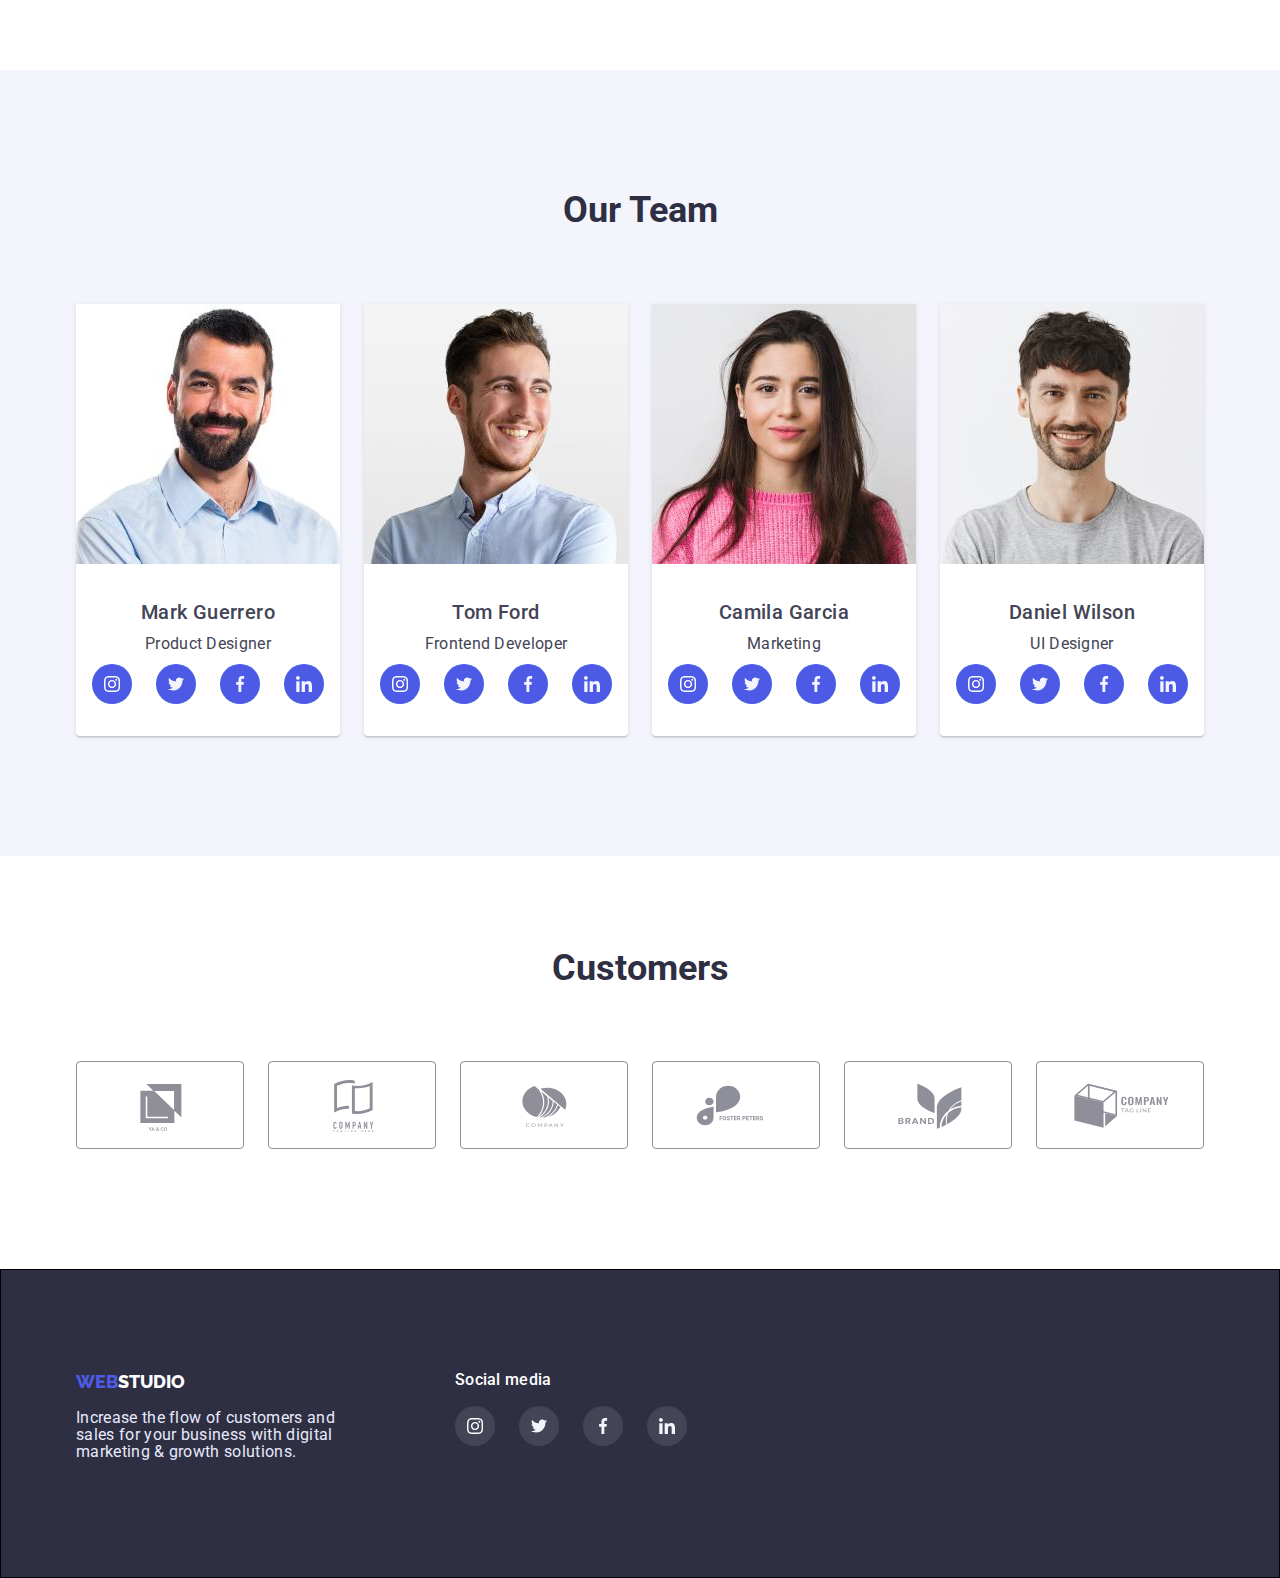
==== commit 007266c9: "доделал 2-ю страницу" ====
--- a/index.html
+++ b/index.html
@@ -65,7 +65,7 @@
           <ul class="advantages">
             <li class="item techno">
               <div class="advantages-icons">
-                <svg width="60px" height="60px">
+                <svg width="64px" height="64px">
                   <use href="./images/icons.svg#icon-antenna" ></use>
                 </svg>
               </div>
@@ -77,7 +77,7 @@
             </li>
             <li class="item techno">
               <div class="advantages-icons">
-                <svg width="60px" height="60px">
+                <svg width="64px" height="64px">
                   <use href="./images/icons.svg#icon-clock" ></use>
                 </svg>
               </div>
@@ -89,7 +89,7 @@
             </li>
             <li class="item techno">
               <div class="advantages-icons">
-                <svg width="60px" height="60px">
+                <svg width="64px" height="64px">
                   <use href="./images/icons.svg#icon-diagram"></use>
                 </svg>
               </div>
@@ -101,7 +101,7 @@
             </li>
             <li class="item techno">
               <div class="advantages-icons">
-                <svg width="60px" height="60px">
+                <svg width="64px" height="64px">
                   <use href="./images/icons.svg#icon-astronaut" ></use>
                 </svg>
               </div>
@@ -164,7 +164,7 @@
                       </svg>
                     </a>
                   </li>
-                  <li class="tim-item">
+                  <li class="tim-item ">
                     <a class="tim-link" href="" target="_blank" >
                       <svg class="icon-social" width="16" height="16">
                         <use href="./images/icons.svg#icon-twitter" width="16px" height="16px"></use>
@@ -354,7 +354,8 @@
     </main>
     <footer class="footer">
       <div class="container">
-        <a class="logo1" href="./index.html"
+        <div class="footer-box">
+          <a class="logo1" href="./index.html"
           ><span class="web">Web</span>Studio</a
         >
         <p class="footer-text">
@@ -362,6 +363,41 @@
           sales for your business with digital<br />
           marketing & growth solutions.
         </p>
+        </div>
+        <div class="footer-box">
+          <h3 class="section-subtitle footer-media">Social media</h3>
+            <ul class="footer-list">
+              <li class="footer-item">
+                <a class="footer-link" href="" target="_blank" >
+                  <svg class="icon-social" width="16" height="16">
+                    <use href="./images/icons.svg#icon-instagram" width="16px" height="16px"></use>
+                  </svg>
+                </a>
+              </li>
+              <li class="footer-item">
+                <a class="footer-link" href="" target="_blank" >
+                  <svg class="icon-social" width="16" height="16">
+                    <use href="./images/icons.svg#icon-twitter" width="16px" height="16px"></use>
+                  </svg>
+                </a>
+              </li>
+              <li class="footer-item">
+                <a class="footer-link" href="" target="_blank" >
+                  <svg class="icon-social" width="16" height="16">
+                    <use href="./images/icons.svg#icon-facebook" width="16px" height="16px"></use>
+                  </svg>
+                </a>
+              </li>
+              <li class="footer-item">
+                <a class="footer-link" href="" target="_blank" >
+                  <svg class="icon-social" width="16px" height="16px">
+                    <use href="./images/icons.svg#icon-linkedin" width="16px" height="16px"></use>
+                  </svg>
+                </a>
+              </li>
+            </ul>  
+          </div>
+          </div>
       </div>
     </footer>
   </body>
--- a/css/styles.css
+++ b/css/styles.css
@@ -330,9 +330,7 @@
   margin-right: 0;
 }
 
-.photo-tim{
-  width: 264px;
-}
+
 
 .tim, 
 .item .photo-tim {
@@ -343,6 +341,9 @@
 
 .tim .item{
   margin-right: 24px;
+  box-shadow: 0px 1px 6px rgba(46, 47, 66, 0.08), 0px 1px 1px rgba(46, 47, 66, 0.16), 0px 2px 1px rgba(46, 47, 66, 0.08);
+  border-radius: 0px 0px 4px 4px;
+  max-width: 264px;
   
 }
 
@@ -398,10 +399,14 @@
 }
 
 .photo-tim {
+  width: 264px;
   background:var(--white-color);
   box-shadow: 0px 1px 6px rgba(46, 47, 66, 0.08), 0px 1px 1px rgba(46, 47, 66, 0.16), 0px 2px 1px rgba(46, 47, 66, 0.08);
   border-radius: 0px 0px 4px 4px;
-}
+  
+}
+
+
 
 .section-tim .section-title{
   margin-bottom: 72px;
@@ -463,7 +468,7 @@
   line-height: 1.33;
   text-decoration: none;
 
-    margin-bottom: 16px;
+  margin-bottom: 16px;
 }
 
 
@@ -471,21 +476,65 @@
   padding-top: 100px;
   padding-bottom: 100px;
   box-sizing: border-box;
-  left: 0px;
-  top: 2280px;
   background:var(--primary-text-color);
   border: 1px solid #000000;
   box-shadow: 0px 4px 4px rgb(0 0 0 / 25%);
   margin:0 auto;
 }
+
+.footer .container{
+  display: flex;
+}
+
+.footer-box{
+  margin-right: 120px;
+}
+
+
+.footer-box:last-child{
+  margin-right: 0;
+}
+
 
 .footer-text{
   margin-bottom: 16px;
   line-height: 1.05;
   letter-spacing: 0.02em;
   color: #E7E9FC;
-
-}
+}
+
+.footer-media{
+  color: var(--white-color);
+  letter-spacing: 0.02em;
+  font-size: 16px;
+  margin-bottom: 16px;
+}
+
+
+
+.footer-list{
+  display: flex;
+  justify-content: center;
+  gap: 24px;
+  margin-top: 8px;
+
+}
+
+.footer-link{
+  display: flex;
+  align-items: center;
+  justify-content: center;
+  width: 40px;
+  height: 40px;
+  background-color: rgba(255, 255, 255, 0.1);
+  border-radius: 50%;
+}
+
+.footer-link:hover,
+.footer-link:focus{
+  background-color: #31D0AA;
+}
+
 
 .portfolio{
   padding-bottom: 120px;
@@ -503,6 +552,8 @@
 .inner .item{
   margin-right: 24px;
 }
+
+
 
 
 .button-filter {
@@ -519,41 +570,45 @@
   
 }
 
-.button-filter:hover,.button-filter:focus{
+.button-filter:hover,
+.button-filter:focus{
   color:var(--white-color);
   text-decoration: underline;
   text-decoration-color: var(--logo-color); 
   border-color:var(--primary-text-color);
   background-color:var(--logo-color);
+  box-shadow: 0px 1px 6px rgba(46, 47, 66, 0.08), 0px 1px 1px rgba(46, 47, 66, 0.16), 0px 2px 1px rgba(46, 47, 66, 0.08);
   }
 
   .project{
     display: flex;
-      flex-wrap: wrap;
-      row-gap: 48px;
+    flex-wrap: wrap;
+    row-gap: 48px;
     column-gap: 24px;
 
   }
 
   .project-photo{
     width: 360px;
-  }
+    border-radius: 0px 0px 4px 4px;
+  }
+
+
+  .project-photo:hover,
+  .project-photo:focus{
+  box-shadow: 0px 1px 6px rgba(46, 47, 66, 0.08), 0px 1px 1px rgba(46, 47, 66, 0.16), 0px 2px 1px rgba(46, 47, 66, 0.08);
+
+}
 
   .project .item{
     display: block;
     margin-left: 0px;
     padding-bottom: 0;
     width: 360px;
-    
-
-    /* margin-right: 24px;
-    margin-bottom: 48px; */
-  }
-
-
-  /* .project .item:nth-of-type(3n){
-    margin-right: 0;
-  } */
+
+  }
+
+
 
 
   .portfolio-frame{
